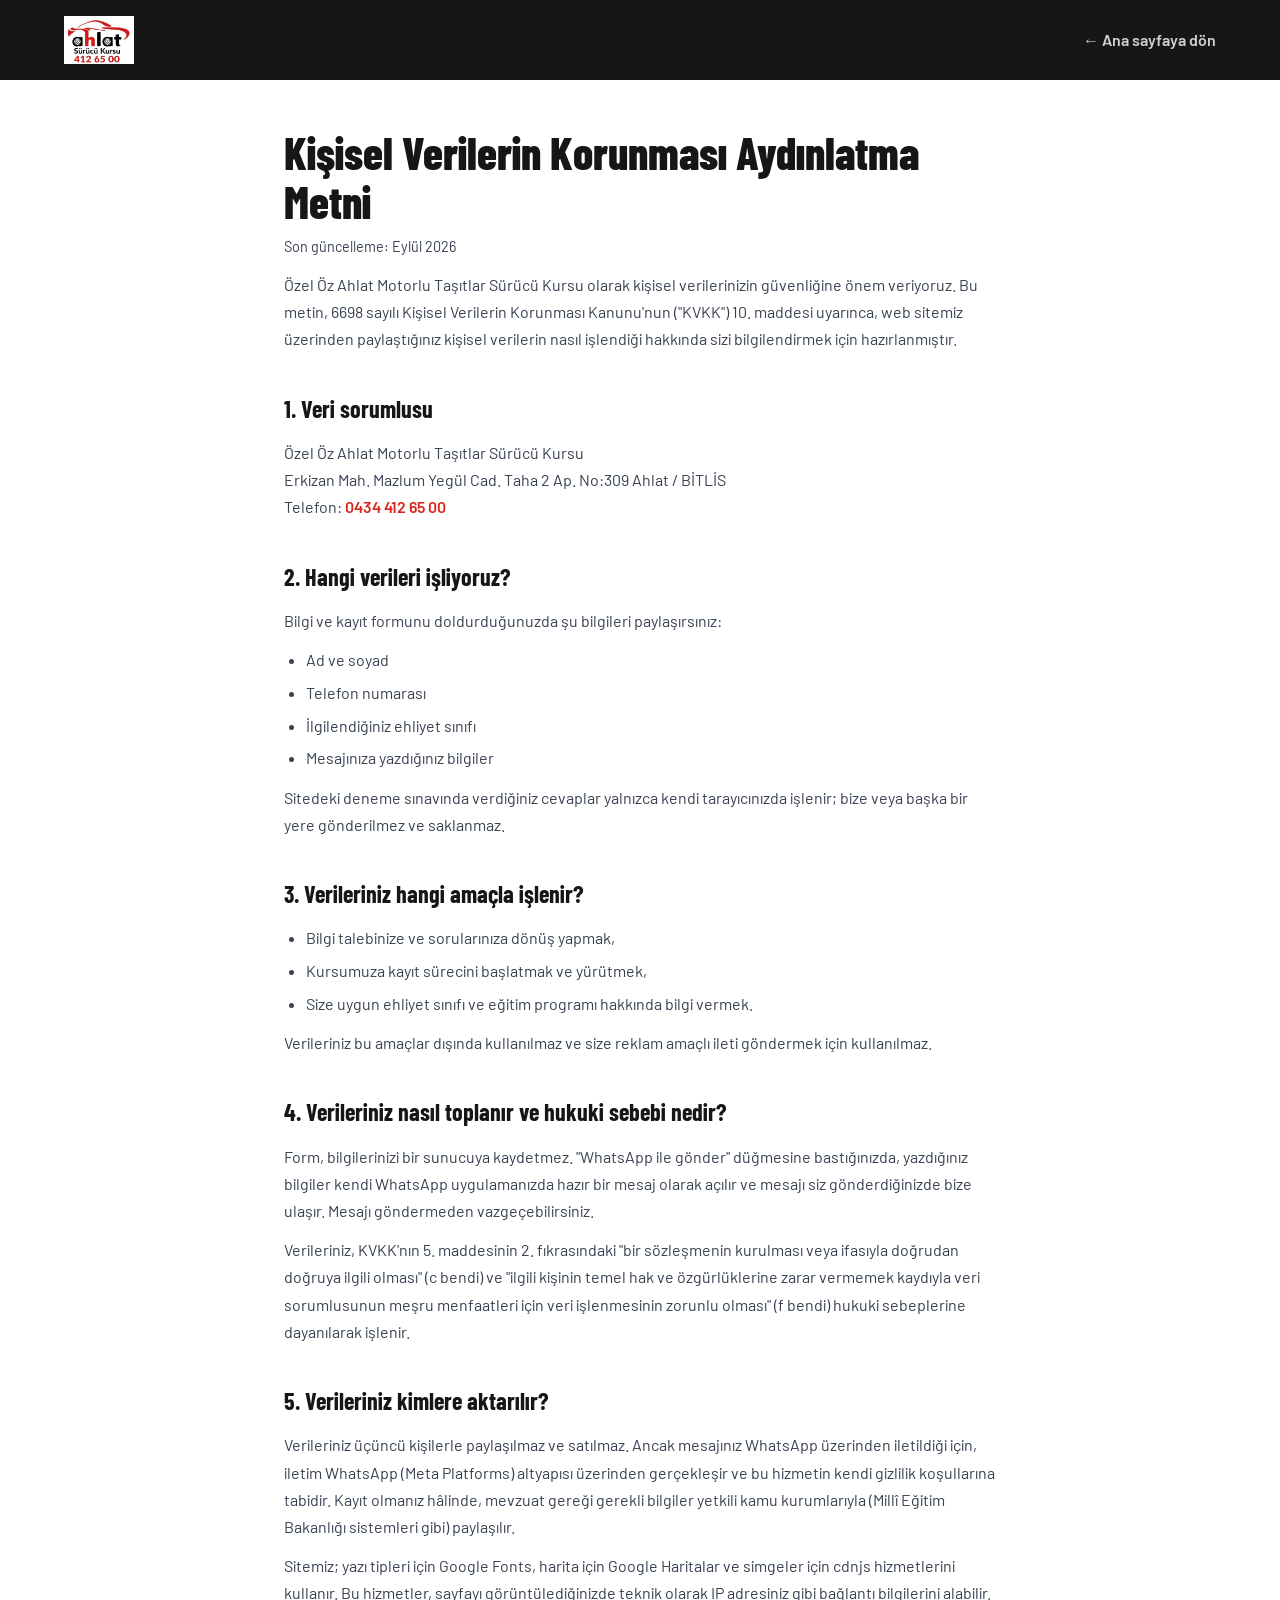
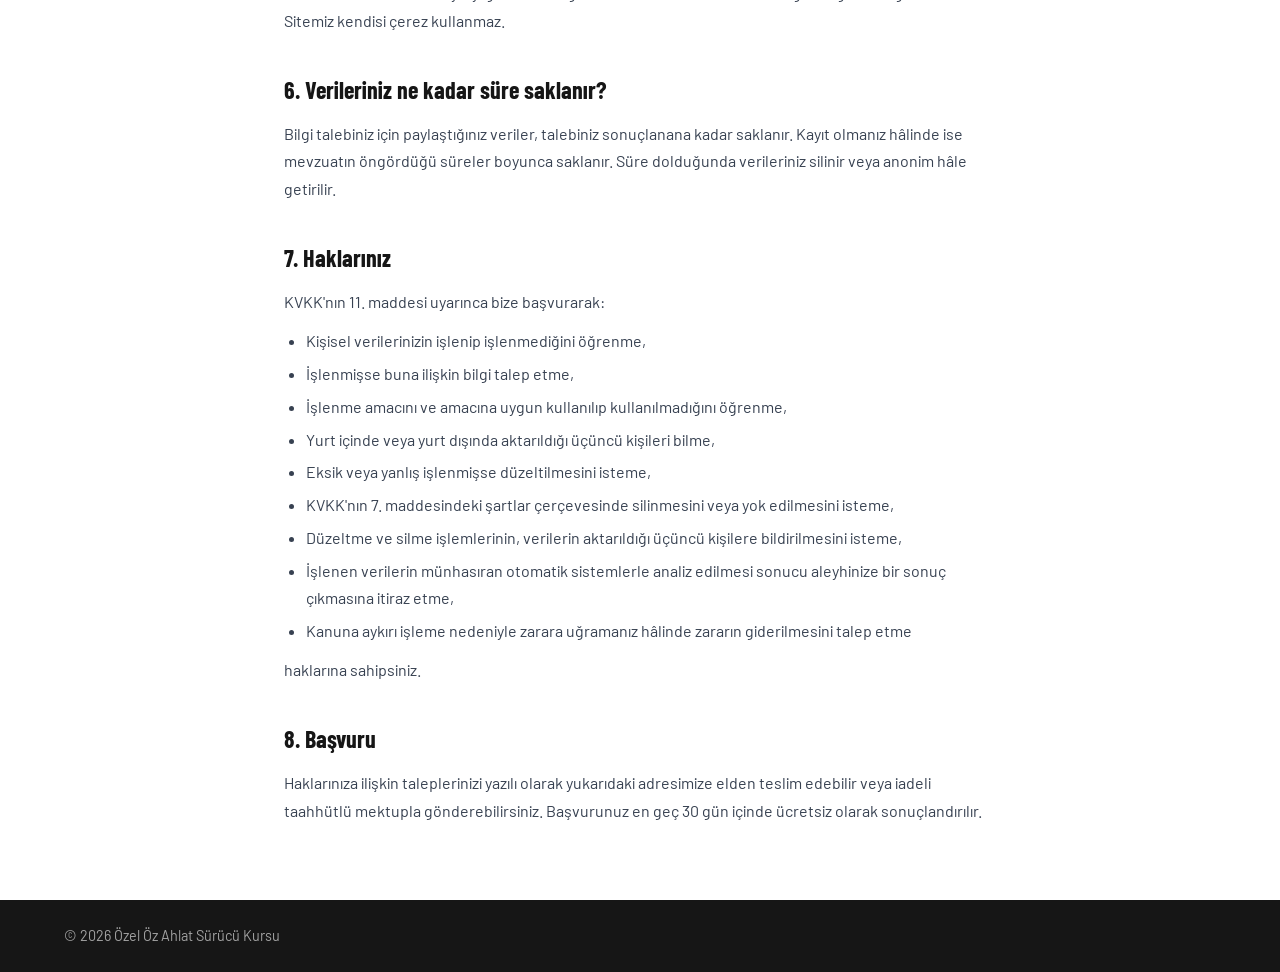
==== gizlilik.html @ 92b0c735 "Formu WhatsApp'a bağla, yorumları kaldır, KVKK metni ekle - İletişim formu artık doldurulan bilgiler" ====
<!DOCTYPE html>
<html lang="tr">
<head>
  <meta charset="UTF-8">
  <meta name="viewport" content="width=device-width, initial-scale=1.0">
  <meta name="robots" content="noindex">
  <title>KVKK Aydınlatma Metni | Özel Öz Ahlat Sürücü Kursu</title>
  <link rel="preconnect" href="https://fonts.googleapis.com">
  <link rel="preconnect" href="https://fonts.gstatic.com" crossorigin>
  <link href="https://fonts.googleapis.com/css2?family=Barlow+Condensed:wght@600;700;800&family=Barlow:wght@400;500;600;700&display=swap" rel="stylesheet">
  <link rel="stylesheet" href="css/style.css">
</head>
<body class="legal-page">

<header class="legal-header">
  <div class="container">
    <a href="index.html"><img src="images/logo.png" alt="Ahlat Sürücü Kursu" class="legal-logo"></a>
    <a href="index.html" class="legal-back">← Ana sayfaya dön</a>
  </div>
</header>

<main class="container legal">
  <h1>Kişisel Verilerin Korunması Aydınlatma Metni</h1>
  <p class="legal-updated">Son güncelleme: Eylül 2026</p>

  <p>
    Özel Öz Ahlat Motorlu Taşıtlar Sürücü Kursu olarak kişisel verilerinizin güvenliğine önem veriyoruz.
    Bu metin, 6698 sayılı Kişisel Verilerin Korunması Kanunu'nun ("KVKK") 10. maddesi uyarınca,
    web sitemiz üzerinden paylaştığınız kişisel verilerin nasıl işlendiği hakkında sizi bilgilendirmek için hazırlanmıştır.
  </p>

  <h2>1. Veri sorumlusu</h2>
  <p>
    Özel Öz Ahlat Motorlu Taşıtlar Sürücü Kursu<br>
    Erkizan Mah. Mazlum Yegül Cad. Taha 2 Ap. No:309 Ahlat / BİTLİS<br>
    Telefon: <a href="tel:+904344126500">0434 412 65 00</a>
  </p>

  <h2>2. Hangi verileri işliyoruz?</h2>
  <p>Bilgi ve kayıt formunu doldurduğunuzda şu bilgileri paylaşırsınız:</p>
  <ul>
    <li>Ad ve soyad</li>
    <li>Telefon numarası</li>
    <li>İlgilendiğiniz ehliyet sınıfı</li>
    <li>Mesajınıza yazdığınız bilgiler</li>
  </ul>
  <p>
    Sitedeki deneme sınavında verdiğiniz cevaplar yalnızca kendi tarayıcınızda işlenir; bize veya başka bir yere gönderilmez ve saklanmaz.
  </p>

  <h2>3. Verileriniz hangi amaçla işlenir?</h2>
  <ul>
    <li>Bilgi talebinize ve sorularınıza dönüş yapmak,</li>
    <li>Kursumuza kayıt sürecini başlatmak ve yürütmek,</li>
    <li>Size uygun ehliyet sınıfı ve eğitim programı hakkında bilgi vermek.</li>
  </ul>
  <p>Verileriniz bu amaçlar dışında kullanılmaz ve size reklam amaçlı ileti göndermek için kullanılmaz.</p>

  <h2>4. Verileriniz nasıl toplanır ve hukuki sebebi nedir?</h2>
  <p>
    Form, bilgilerinizi bir sunucuya kaydetmez. "WhatsApp ile gönder" düğmesine bastığınızda, yazdığınız bilgiler
    kendi WhatsApp uygulamanızda hazır bir mesaj olarak açılır ve mesajı siz gönderdiğinizde bize ulaşır.
    Mesajı göndermeden vazgeçebilirsiniz.
  </p>
  <p>
    Verileriniz, KVKK'nın 5. maddesinin 2. fıkrasındaki "bir sözleşmenin kurulması veya ifasıyla doğrudan doğruya ilgili olması"
    (c bendi) ve "ilgili kişinin temel hak ve özgürlüklerine zarar vermemek kaydıyla veri sorumlusunun meşru menfaatleri için
    veri işlenmesinin zorunlu olması" (f bendi) hukuki sebeplerine dayanılarak işlenir.
  </p>

  <h2>5. Verileriniz kimlere aktarılır?</h2>
  <p>
    Verileriniz üçüncü kişilerle paylaşılmaz ve satılmaz. Ancak mesajınız WhatsApp üzerinden iletildiği için,
    iletim WhatsApp (Meta Platforms) altyapısı üzerinden gerçekleşir ve bu hizmetin kendi gizlilik koşullarına tabidir.
    Kayıt olmanız hâlinde, mevzuat gereği gerekli bilgiler yetkili kamu kurumlarıyla (Millî Eğitim Bakanlığı sistemleri gibi) paylaşılır.
  </p>
  <p>
    Sitemiz; yazı tipleri için Google Fonts, harita için Google Haritalar ve simgeler için cdnjs hizmetlerini kullanır.
    Bu hizmetler, sayfayı görüntülediğinizde teknik olarak IP adresiniz gibi bağlantı bilgilerini alabilir.
    Sitemiz kendisi çerez kullanmaz.
  </p>

  <h2>6. Verileriniz ne kadar süre saklanır?</h2>
  <p>
    Bilgi talebiniz için paylaştığınız veriler, talebiniz sonuçlanana kadar saklanır. Kayıt olmanız hâlinde ise
    mevzuatın öngördüğü süreler boyunca saklanır. Süre dolduğunda verileriniz silinir veya anonim hâle getirilir.
  </p>

  <h2>7. Haklarınız</h2>
  <p>KVKK'nın 11. maddesi uyarınca bize başvurarak:</p>
  <ul>
    <li>Kişisel verilerinizin işlenip işlenmediğini öğrenme,</li>
    <li>İşlenmişse buna ilişkin bilgi talep etme,</li>
    <li>İşlenme amacını ve amacına uygun kullanılıp kullanılmadığını öğrenme,</li>
    <li>Yurt içinde veya yurt dışında aktarıldığı üçüncü kişileri bilme,</li>
    <li>Eksik veya yanlış işlenmişse düzeltilmesini isteme,</li>
    <li>KVKK'nın 7. maddesindeki şartlar çerçevesinde silinmesini veya yok edilmesini isteme,</li>
    <li>Düzeltme ve silme işlemlerinin, verilerin aktarıldığı üçüncü kişilere bildirilmesini isteme,</li>
    <li>İşlenen verilerin münhasıran otomatik sistemlerle analiz edilmesi sonucu aleyhinize bir sonuç çıkmasına itiraz etme,</li>
    <li>Kanuna aykırı işleme nedeniyle zarara uğramanız hâlinde zararın giderilmesini talep etme</li>
  </ul>
  <p>haklarına sahipsiniz.</p>

  <h2>8. Başvuru</h2>
  <p>
    Haklarınıza ilişkin taleplerinizi yazılı olarak yukarıdaki adresimize elden teslim edebilir veya iadeli taahhütlü
    mektupla gönderebilirsiniz. Başvurunuz en geç 30 gün içinde ücretsiz olarak sonuçlandırılır.
  </p>
</main>

<footer class="legal-footer">
  <div class="container">© <span id="year">2026</span> Özel Öz Ahlat Sürücü Kursu</div>
</footer>
<script>document.getElementById('year').textContent = new Date().getFullYear();</script>
</body>
</html>
---- css/style.css ----
/* =============================================
   ÖZEL ÖZ AHLAT SÜRÜCÜ KURSU – Ana Stil
   ============================================= */

/* ---------- Değişkenler & Reset ---------- */
*, *::before, *::after { box-sizing: border-box; margin: 0; padding: 0; }

:root {
  --primary:       #1A1A1A;
  --primary-dark:  #000000;
  --primary-light: #3A3A3A;
  --secondary:     #D7261E;
  --secondary-dark:#B01D16;
  --secondary-light:#FF6B5E;
  --accent:        #C62828;
  --dark:          #161616;
  --gray:          #374151;
  --gray-mid:      #6B7280;
  --gray-light:    #D1D5DB;
  --bg:            #F8FAFC;
  --bg-alt:        #F3F1EE;
  --white:         #FFFFFF;
  --success:       #16A34A;
  --danger:        #DC2626;
  --warning:       #CA8A04;

  --shadow-sm: 0 1px 3px rgba(0,0,0,.12);
  --shadow:    0 4px 16px rgba(0,0,0,.10);
  --shadow-lg: 0 12px 40px rgba(0,0,0,.16);
  --radius:    8px;
  --radius-lg: 10px;
  --transition: 0.3s ease;
  --font-head: 'Barlow Condensed', sans-serif;
  --font-body: 'Barlow', sans-serif;
}

html { scroll-behavior: smooth; }

body {
  font-family: var(--font-body);
  color: var(--gray);
  background: var(--white);
  line-height: 1.7;
  overflow-x: hidden;
}

img { max-width: 100%; display: block; }
a  { text-decoration: none; color: inherit; }
button { cursor: pointer; border: none; background: none; font-family: inherit; }
ul { list-style: none; }

/* ---------- Yardımcılar ---------- */
.container { max-width: 1200px; margin: 0 auto; padding: 0 1.5rem; }
.section    { padding: 90px 0; }
.section-alt { background: var(--bg-alt); }

.section-header {
  display: grid; grid-template-columns: 1fr 1fr; gap: 1rem 3rem; align-items: end;
  padding-bottom: 1.25rem; margin-bottom: 3rem;
  border-bottom: 1px solid var(--gray-light);
}
.section-title {
  font-family: var(--font-head);
  font-size: clamp(2.1rem, 3.6vw, 3rem);
  font-weight: 800;
  color: var(--dark);
  line-height: 1.15;
}
.section-desc { color: var(--gray-mid); max-width: 460px; }
.process-section .section-header,
.exam-section .section-header { border-bottom-color: rgba(255,255,255,.12); }
.about-text .section-header { display: block; border: 0; padding: 0; }

.btn {
  display: inline-flex; align-items: center; gap: .5rem;
  padding: .85rem 2rem; border-radius: 6px;
  font-weight: 700; font-size: 1rem;
  transition: var(--transition);
}
.btn-primary {
  background: var(--primary); color: var(--white);
}
.btn-primary:hover { background: var(--primary-light); }

.btn-secondary {
  background: var(--secondary); color: var(--white);
}
.btn-secondary:hover { background: var(--secondary-dark); }

.btn-outline {
  background: transparent; color: var(--white);
  border: 2px solid rgba(255,255,255,.6);
}
.btn-outline:hover { background: rgba(255,255,255,.1); border-color: var(--white); }

.btn-danger { background: var(--danger); color: var(--white); }
.btn-danger:hover { background: #b91c1c; }
.btn-success { background: var(--success); color: var(--white); }
.btn-success:hover { background: #15803d; }

/* ============================================================
   NAVBAR
   ============================================================ */
.navbar {
  position: fixed; top: 0; left: 0; right: 0; z-index: 1000;
  padding: 1.1rem 0;
  transition: background .35s ease, box-shadow .35s ease, padding .35s ease;
}
.navbar.scrolled {
  background: var(--dark);
  box-shadow: 0 2px 20px rgba(0,0,0,.3);
  padding: .7rem 0;
}
.nav-inner {
  display: flex; align-items: center; justify-content: space-between; gap: 1.5rem;
}
.nav-logo { display: flex; align-items: center; gap: .75rem; }
.nav-logo-img {
  height: 52px;
  width: auto;
  display: block;
  filter: drop-shadow(0 2px 8px rgba(0,0,0,.4));
  transition: var(--transition);
}
.nav-logo:hover .nav-logo-img { transform: scale(1.04); }

.nav-menu {
  display: flex; align-items: center; gap: .25rem;
  flex: 1; justify-content: center;
}
.nav-link {
  color: rgba(255,255,255,.8); font-weight: 600; font-size: .9rem;
  padding: .5rem .85rem; border-radius: 8px;
  transition: var(--transition);
}
.nav-link:hover, .nav-link.active {
  color: var(--white);
  background: rgba(215,38,30,.15);
}
.nav-link.active { color: var(--secondary-light); }

.nav-actions { display: flex; align-items: center; gap: .75rem; }
.nav-phone {
  display: flex; align-items: center; gap: .5rem;
  background: var(--secondary); color: var(--white);
  padding: .55rem 1.2rem; border-radius: 6px;
  font-weight: 700; font-size: .9rem;
  transition: var(--transition);
}
.nav-phone:hover { background: var(--secondary-dark); }

/* Hamburger */
.hamburger {
  display: none; flex-direction: column; gap: 5px;
  width: 40px; height: 40px;
  align-items: center; justify-content: center;
  border-radius: 8px; background: rgba(255,255,255,.1);
  transition: var(--transition);
}
.hamburger span {
  display: block; width: 22px; height: 2px;
  background: var(--white); border-radius: 2px;
  transition: var(--transition);
}
.hamburger.open span:nth-child(1) { transform: rotate(45deg) translate(5px,5px); }
.hamburger.open span:nth-child(2) { opacity: 0; }
.hamburger.open span:nth-child(3) { transform: rotate(-45deg) translate(5px,-5px); }

/* ============================================================
   HERO
   ============================================================ */
.hero {
  position: relative; min-height: 100vh;
  display: flex; align-items: flex-end;
  padding: 8rem 0 5rem;
  background:
    linear-gradient(90deg, rgba(0,0,0,.82) 0%, rgba(0,0,0,.55) 45%, rgba(0,0,0,.1) 100%),
    url('../images/araba-sinav.png') center 40% / cover no-repeat;
  background-color: var(--dark);
}

.hero-content { position: relative; max-width: 620px; }

.hero-kicker {
  color: rgba(255,255,255,.75);
  font-size: .9rem; font-weight: 700;
  margin-bottom: 1rem;
  padding-left: .85rem;
  border-left: 3px solid var(--secondary);
}

.hero-title {
  font-family: var(--font-head);
  font-size: clamp(2.8rem, 6vw, 4.6rem);
  font-weight: 800; color: var(--white);
  line-height: 1.02; margin-bottom: 1.25rem;
}

.hero-desc {
  color: rgba(255,255,255,.8);
  font-size: 1.1rem; max-width: 500px;
  margin-bottom: 2rem;
}

.hero-actions { display: flex; flex-wrap: wrap; gap: 1rem; }
.hero-actions .btn-secondary { font-size: 1.1rem; }


/* ============================================================
   HAKKIMIZDA
   ============================================================ */
.about-grid {
  display: grid; grid-template-columns: 1fr 1fr; gap: 4rem; align-items: center;
}
.about-visual { position: relative; }
.about-img-wrap {
  border-radius: var(--radius-lg); overflow: hidden;
  aspect-ratio: 4/3;
}
.about-real-img {
  width: 100%; height: 100%;
  object-fit: cover;
  display: block;
  transition: transform .5s ease;
}

/* Görsel yüklenemediğinde fallback arka plan */
.about-img-fallback {
  background: linear-gradient(135deg, var(--primary) 0%, var(--primary-dark) 100%);
  display: flex; align-items: center; justify-content: center;
}
.about-img-fallback::after {
  content: '🏫';
  font-size: 6rem;
  opacity: .4;
}

/* Logo fallback stilleri */
.nav-logo-icon {
  width: 42px; height: 42px;
  background: var(--secondary); border-radius: 10px;
  display: flex; align-items: center; justify-content: center;
  font-size: 1.3rem; flex-shrink: 0;
}
.nav-logo-text { display: flex; flex-direction: column; }
.nav-logo-name { font-family: var(--font-head); font-weight: 800; font-size: .95rem; color: var(--white); line-height: 1.1; }
.nav-logo-sub  { font-size: .7rem; color: var(--secondary); font-weight: 600; letter-spacing: 1px; }

.footer-logo-icon { width: 44px; height: 44px; background: var(--secondary); border-radius: 10px; display: flex; align-items: center; justify-content: center; font-size: 1.3rem; }
.footer-brand-name { font-family: var(--font-head); font-weight: 800; font-size: 1.1rem; color: var(--white); }
.footer-brand-sub  { font-size: .7rem; color: var(--secondary-light); }
.about-badge-float {
  position: absolute; bottom: 1.5rem; right: -1.5rem;
  background: var(--secondary);
  padding: 1rem 1.5rem; border-radius: var(--radius);
  box-shadow: var(--shadow-lg);
  text-align: center;
}
.about-badge-num  { font-family: var(--font-head); font-size: 2rem; font-weight: 900; color: var(--white); }
.about-badge-text { font-size: .8rem; font-weight: 700; color: var(--white); }

.about-text p { color: var(--gray-mid); margin-bottom: 1.25rem; }

.about-features { display: flex; flex-direction: column; gap: .75rem; margin: 1.5rem 0 2rem; }
.about-feature {
  display: flex; align-items: center; gap: .75rem;
  font-weight: 600; color: var(--dark);
}
.about-feature i { color: var(--secondary); font-size: 1.1rem; }

/* ============================================================
   EHLİYET SINIFLARI
   ============================================================ */
.class-table-wrap { overflow-x: auto; }
.class-table {
  width: 100%; border-collapse: collapse;
  background: var(--white);
  border: 1px solid var(--gray-light);
}
.class-table th {
  text-align: left; padding: .9rem 1.25rem;
  font-size: .8rem; font-weight: 700; letter-spacing: 1px; text-transform: uppercase;
  color: var(--gray-mid); border-bottom: 2px solid var(--dark);
}
.class-table td {
  padding: 1.1rem 1.25rem; border-bottom: 1px solid var(--gray-light);
  color: var(--dark); font-size: 1.05rem; vertical-align: middle;
}
.class-table tr:last-child td { border-bottom: 0; }
.class-table td:nth-child(3) { font-weight: 700; }
.class-table td:nth-child(4) { color: var(--gray-mid); }
.class-code {
  display: inline-block; min-width: 3.2rem; text-align: center;
  font-family: var(--font-head); font-weight: 800; font-size: 1.6rem; line-height: 1;
  color: var(--white); background: var(--dark);
  padding: .35rem .6rem; border-radius: 4px;
}

/* ============================================================
   SÜREÇ ADIMLARI
   ============================================================ */
.process-section { background: var(--dark); }
.process-section .section-title { color: var(--white); }
.process-section .section-desc  { color: rgba(255,255,255,.55); }

.process-list {
  list-style: none; counter-reset: step;
  display: grid; grid-template-columns: repeat(3, 1fr); gap: 2.5rem 3rem;
}
.process-list li { counter-increment: step; }
.process-list li::before {
  content: counter(step, decimal-leading-zero);
  display: block; margin-bottom: .5rem;
  font-family: var(--font-head); font-weight: 800; font-size: 2.6rem; line-height: 1;
  color: var(--secondary-light);
}
.process-list h3 { font-family: var(--font-head); font-weight: 700; font-size: 1.35rem; color: var(--white); margin-bottom: .3rem; }
.process-list p  { color: rgba(255,255,255,.6); font-size: .95rem; }

/* ============================================================
   NEDEN BİZ
   ============================================================ */
.reasons { display: grid; grid-template-columns: repeat(3, 1fr); gap: 0 3rem; }
.reason { padding: 1.5rem 0; border-top: 1px solid var(--gray-light); }
.reason h4 { font-family: var(--font-head); font-weight: 700; font-size: 1.35rem; color: var(--dark); margin-bottom: .35rem; }
.reason p  { color: var(--gray-mid); font-size: .95rem; }

/* ============================================================
   SINAV BÖLÜMÜ
   ============================================================ */
.exam-section { background: var(--dark); }
.exam-section .section-title { color: var(--white); }
.exam-section .section-desc  { color: rgba(255,255,255,.5); }

/* Sınav Ana Sayfası */
.exam-start {
  display: grid; grid-template-columns: 1.4fr auto auto; gap: 2.5rem; align-items: center;
  padding: 2rem 2.25rem; margin-bottom: 2rem;
  border: 1px solid rgba(255,255,255,.14); border-radius: var(--radius-lg);
}
.exam-start-title { font-family: var(--font-head); font-weight: 800; font-size: 1.8rem; color: var(--white); margin-bottom: .25rem; }
.exam-start-desc  { color: rgba(255,255,255,.6); font-size: .95rem; max-width: 420px; }
.exam-facts { display: flex; gap: 2rem; }
.exam-facts dt { font-size: .75rem; font-weight: 700; letter-spacing: 1px; text-transform: uppercase; color: rgba(255,255,255,.5); }
.exam-facts dd { font-family: var(--font-head); font-weight: 800; font-size: 1.9rem; color: var(--white); line-height: 1.1; }

/* Ehlio uygulama kutusu */
.app-promo {
  display: grid; grid-template-columns: 1fr 240px; gap: 3rem; align-items: center;
  padding: 2.5rem 2.25rem 0; overflow: hidden;
  background: #0f1e46; border-radius: var(--radius-lg);
}
.app-promo-text { padding-bottom: 2.5rem; }
.app-promo-brand { display: flex; align-items: center; gap: .75rem; margin-bottom: 1rem; }
.app-promo-brand img { width: 48px; height: 48px; border-radius: 12px; }
.app-promo-brand span { font-family: var(--font-head); font-weight: 800; font-size: 1.5rem; color: var(--white); }
.app-promo-title { font-family: var(--font-head); font-weight: 800; font-size: clamp(1.7rem, 3vw, 2.3rem); color: var(--white); line-height: 1.1; margin-bottom: 1rem; }
.app-promo-list { display: grid; gap: .4rem; margin-bottom: 1rem; }
.app-promo-list li { color: rgba(255,255,255,.8); padding-left: 1.2rem; position: relative; }
.app-promo-list li::before { content: ''; position: absolute; left: 0; top: .7em; width: 6px; height: 6px; background: var(--secondary-light); border-radius: 50%; }
.app-promo-note { color: rgba(255,255,255,.55); font-size: .9rem; margin-bottom: 1.5rem; }
.app-promo-shot { width: 100%; height: auto; align-self: end; border-radius: 12px 12px 0 0; }

/* Quiz Arayüzü */
#exam-quiz { display: none; }

.quiz-header {
  display: flex; justify-content: space-between; align-items: center;
  background: rgba(255,255,255,.05); border-radius: var(--radius-lg);
  padding: 1rem 1.5rem; margin-bottom: 1.5rem; flex-wrap: wrap; gap: 1rem;
}
.quiz-meta { display: flex; align-items: center; gap: 1rem; flex-wrap: wrap; }
#exam-category-tag {
  background: rgba(215,38,30,.2); color: var(--secondary-light);
  font-size: .8rem; font-weight: 700; padding: .3rem .75rem; border-radius: 50px;
}
#exam-question-num { color: rgba(255,255,255,.7); font-size: .9rem; font-weight: 600; }

#timer-row { display: flex; align-items: center; gap: .5rem; }
.exam-timer {
  font-family: var(--font-head); font-size: 1.5rem; font-weight: 800;
  color: var(--white); background: rgba(255,255,255,.08);
  padding: .35rem 1rem; border-radius: 10px;
  min-width: 90px; text-align: center;
  transition: color .3s, background .3s;
}
.exam-timer.warning { color: var(--warning); background: rgba(202,138,4,.15); }
.exam-timer.danger  { color: var(--danger);  background: rgba(220,38,38,.2); animation: pulse 1s infinite; }
@keyframes pulse { 0%,100%{opacity:1} 50%{opacity:.6} }

.progress-wrap {
  height: 6px; background: rgba(255,255,255,.1);
  border-radius: 3px; overflow: hidden; margin-bottom: 2rem;
}
#exam-progress-bar {
  height: 100%; background: var(--secondary);
  border-radius: 3px; transition: width .4s ease;
}

.quiz-body {
  background: rgba(255,255,255,.04);
  border: 1px solid rgba(255,255,255,.08);
  border-radius: var(--radius-lg);
  padding: 2.5rem; margin-bottom: 1.5rem;
}
.exam-question-img {
  display: block; max-width: 220px; max-height: 260px; width: auto; height: auto;
  margin: 0 0 1.5rem; padding: .75rem; background: var(--white); border-radius: var(--radius);
}
.exam-question-img.is-scene {
  max-width: 640px; max-height: none; width: 100%; padding: 0; background: none;
}
.exam-question-video {
  display: block; width: 100%; max-width: 640px; aspect-ratio: 16 / 9;
  margin: 0 0 1.5rem; background: #000; border-radius: var(--radius);
}
#exam-question-text {
  font-family: var(--font-body); font-size: 1.25rem; font-weight: 600;
  color: var(--white); line-height: 1.5; margin-bottom: 2rem;
}
#exam-options { display: flex; flex-direction: column; gap: .75rem; }

.exam-option {
  display: flex; align-items: center; gap: 1rem;
  background: rgba(255,255,255,.05);
  border: 1.5px solid rgba(255,255,255,.1);
  color: rgba(255,255,255,.85); width: 100%;
  padding: .9rem 1.25rem; border-radius: var(--radius);
  font-size: 1rem; text-align: left;
  transition: var(--transition);
}
.exam-option:hover:not(:disabled) { background: rgba(255,255,255,.1); border-color: rgba(255,255,255,.35); color: var(--white); }
.exam-option.selected { background: rgba(215,38,30,.22); border-color: var(--secondary-light); color: var(--white); }
.exam-option.correct  { background: rgba(22,163,74,.25); border-color: #16a34a; color: #4ade80; }
.exam-option.wrong    { background: rgba(220,38,38,.25);  border-color: #dc2626; color: #f87171; }

.opt-letter {
  width: 32px; height: 32px; flex-shrink: 0;
  background: rgba(255,255,255,.08); border-radius: 8px;
  display: flex; align-items: center; justify-content: center;
  font-family: var(--font-head); font-weight: 800; font-size: .9rem;
}
.exam-option.correct .opt-letter { background: #16a34a; color: #fff; }
.exam-option.wrong   .opt-letter { background: #dc2626; color: #fff; }
.exam-option.selected .opt-letter { background: var(--secondary); color: #fff; }

#exam-explanation {
  display: none;
  background: rgba(215,38,30,.1); border: 1px solid rgba(215,38,30,.3);
  color: rgba(255,255,255,.8); border-radius: var(--radius);
  padding: 1rem 1.25rem; margin-top: 1.25rem; font-size: .92rem;
}

.quiz-footer {
  display: flex; justify-content: space-between; align-items: center; gap: 1rem;
}
#btn-prev, #btn-next {
  padding: .75rem 1.75rem; border-radius: 6px;
  font-weight: 700; font-size: .95rem;
  transition: var(--transition);
}
#btn-prev { background: rgba(255,255,255,.1); color: var(--white); }
#btn-prev:hover:not(:disabled) { background: rgba(255,255,255,.2); }
#btn-prev:disabled { opacity: .4; cursor: not-allowed; }
#btn-next { background: var(--secondary); color: var(--white); }
#btn-next:hover { background: var(--secondary-dark); }
#btn-next.finish-btn { background: var(--success); color: var(--white); }
#btn-cancel-exam {
  color: rgba(255,255,255,.4); font-size: .85rem;
  transition: var(--transition);
}
#btn-cancel-exam:hover { color: var(--danger); }

/* Sonuç Sayfası */
#exam-results { display: none; }

.results-card {
  background: rgba(255,255,255,.04);
  border: 1px solid rgba(255,255,255,.08);
  border-radius: var(--radius-lg); padding: 3rem 2rem;
  text-align: center; max-width: 700px; margin: 0 auto;
}
.score-circle-wrap { display: flex; justify-content: center; margin-bottom: 2rem; }
#score-circle {
  --pct: 0; --color: #22c55e;
  width: 160px; height: 160px;
  border-radius: 50%;
  background: radial-gradient(closest-side, #202020 82%, transparent 83%), conic-gradient(var(--color) calc(var(--pct) * 1%), rgba(255,255,255,.1) 0%);
  display: flex; flex-direction: column; align-items: center; justify-content: center;
  box-shadow: 0 0 0 8px rgba(255,255,255,.04);
}
#result-score { font-family: var(--font-head); font-size: 2.2rem; font-weight: 900; color: var(--white); }
#result-pct   { font-family: var(--font-head); font-size: 1rem; font-weight: 700; color: rgba(255,255,255,.5); }

.result-badge {
  display: inline-block; padding: .5rem 2rem; border-radius: 50px;
  font-family: var(--font-head); font-weight: 800; font-size: 1rem;
  margin-bottom: 1.5rem;
}
.result-badge.pass { background: rgba(22,163,74,.2); color: #4ade80; border: 1px solid #16a34a; }
.result-badge.fail { background: rgba(220,38,38,.2);  color: #f87171; border: 1px solid #dc2626; }

.result-meta {
  display: flex; justify-content: center; gap: 2rem; flex-wrap: wrap;
  margin-bottom: 2rem; color: rgba(255,255,255,.5); font-size: .9rem;
}
.result-meta span { display: flex; align-items: center; gap: .4rem; }

.result-categories-title {
  font-family: var(--font-head); font-weight: 700; color: rgba(255,255,255,.7);
  margin-bottom: 1rem; text-align: left;
}
.result-cat-item {
  display: grid; grid-template-columns: 1fr 2fr auto;
  align-items: center; gap: .75rem; margin-bottom: .75rem;
}
.result-cat-name  { color: rgba(255,255,255,.7); font-size: .88rem; text-align: left; }
.result-cat-bar-wrap { height: 8px; background: rgba(255,255,255,.1); border-radius: 4px; overflow: hidden; }
.result-cat-bar   { height: 100%; border-radius: 4px; transition: width .8s ease; }
.result-cat-score { color: rgba(255,255,255,.5); font-size: .8rem; white-space: nowrap; }

.results-app { color: rgba(255,255,255,.65); font-size: .95rem; margin-top: 2rem; }
.results-app a { color: var(--secondary-light); font-weight: 700; text-decoration: underline; }
.results-actions { display: flex; justify-content: center; gap: 1rem; flex-wrap: wrap; margin-top: 2rem; }
#btn-retry     { background: var(--secondary); color: var(--white); padding: .85rem 2rem; border-radius: 6px; font-weight: 700; transition: var(--transition); }
#btn-retry:hover { background: var(--secondary-dark); }
#btn-back-menu { background: rgba(255,255,255,.1); color: var(--white); padding: .85rem 2rem; border-radius: 6px; font-weight: 700; transition: var(--transition); }
#btn-back-menu:hover { background: rgba(255,255,255,.2); }

/* ============================================================
   GALERİ
   ============================================================ */
.gallery-grid {
  display: grid;
  grid-template-columns: repeat(3, 1fr);
  grid-template-rows: auto;
  gap: 1rem;
}
.gallery-item {
  border-radius: var(--radius);
  overflow: hidden;
  cursor: pointer;
  position: relative;
  aspect-ratio: 4/3;
  background: var(--dark);
  transition: transform .35s ease, box-shadow .35s ease;
}
.gallery-item:nth-child(1) { grid-column: span 2; aspect-ratio: 16/9; }
.gallery-item:nth-child(4) { grid-column: span 2; aspect-ratio: 16/9; }

.gallery-img {
  width: 100%; height: 100%;
  object-fit: cover; display: block;
  transition: transform .5s ease, filter .35s ease;
}
.gallery-item:hover .gallery-img { filter: brightness(1.08); }

.gallery-caption {
  position: absolute; bottom: 0; left: 0; right: 0;
  background: linear-gradient(transparent, rgba(0,0,0,.75));
  color: var(--white); padding: 2.5rem 1rem .85rem;
  font-weight: 600; font-size: .9rem; opacity: 0;
  transition: opacity .35s ease;
}
.gallery-item:hover .gallery-caption { opacity: 1; }

/* Lightbox */
#lightbox-overlay {
  display: none; position: fixed; inset: 0; z-index: 9999;
  background: rgba(0,0,0,.92);
  align-items: center; justify-content: center;
  flex-direction: column; gap: 1rem;
}
#lightbox-overlay.active { display: flex; }
#lightbox-close {
  position: absolute; top: 1.5rem; right: 1.5rem;
  width: 44px; height: 44px;
  background: rgba(255,255,255,.1); border-radius: 50%;
  display: flex; align-items: center; justify-content: center;
  color: var(--white); font-size: 1.3rem;
  transition: var(--transition);
}
#lightbox-close:hover { background: var(--danger); }
#lightbox-img { max-width: 90vw; max-height: 80vh; border-radius: var(--radius); }
#lightbox-caption { color: rgba(255,255,255,.7); font-size: .9rem; }

/* ============================================================
   SSS
   ============================================================ */
.faq-list { max-width: 800px; margin: 0 auto; display: flex; flex-direction: column; gap: .75rem; }
.faq-item {
  background: var(--white); border-radius: var(--radius);
  border: 1px solid var(--gray-light); overflow: hidden;
  transition: var(--transition);
}
.faq-item.open { border-color: var(--primary); }
.faq-question {
  display: flex; justify-content: space-between; align-items: center;
  padding: 1.25rem 1.5rem; width: 100%;
  font-weight: 700; color: var(--dark); text-align: left;
  gap: 1rem; transition: var(--transition);
}
.faq-question:hover { color: var(--primary); }
.faq-item.open .faq-question { color: var(--primary); }
.faq-icon { font-size: 1.2rem; color: var(--gray-mid); flex-shrink: 0; transition: var(--transition); }
.faq-item.open .faq-icon { transform: rotate(45deg); color: var(--primary); }
.faq-answer { max-height: 0; overflow: hidden; transition: max-height .4s ease; }
.faq-answer-inner { padding: 0 1.5rem 1.25rem; color: var(--gray-mid); line-height: 1.7; }

/* ============================================================
   İLETİŞİM
   ============================================================ */
.contact-grid { display: grid; grid-template-columns: 1fr 1fr; gap: 3rem; }

.contact-info { display: flex; flex-direction: column; gap: 2rem; }
.contact-card {
  display: flex; gap: 1.25rem; align-items: flex-start;
}
.contact-icon {
  width: 52px; height: 52px; flex-shrink: 0;
  background: rgba(26,26,26,.08);
  border-radius: 14px;
  display: flex; align-items: center; justify-content: center;
  font-size: 1.3rem; color: var(--primary);
}
.contact-label { font-size: .8rem; font-weight: 700; color: var(--gray-mid); text-transform: uppercase; letter-spacing: 1px; margin-bottom: .3rem; }
.contact-value { font-weight: 700; color: var(--dark); font-size: 1rem; }
.contact-value a { color: var(--primary); transition: var(--transition); }
.contact-value a:hover { color: var(--secondary); }

.social-links { display: flex; gap: .75rem; margin-top: .5rem; }
.social-link {
  width: 40px; height: 40px; border-radius: 10px;
  background: rgba(26,26,26,.08);
  display: flex; align-items: center; justify-content: center;
  color: var(--primary); font-size: 1.1rem;
  transition: var(--transition);
}
.social-link:hover { background: var(--primary); color: var(--white); }

.map-wrap {
  border-radius: var(--radius-lg); overflow: hidden;
  box-shadow: var(--shadow); margin-top: 1.5rem;
  border: 1px solid var(--gray-light);
}
.map-wrap iframe { display: block; }
.map-link {
  display: inline-flex; align-items: center; gap: .5rem;
  margin-top: .75rem; padding: .5rem 0;
  font-weight: 700; color: var(--secondary);
}
.map-link:hover { color: var(--secondary-dark); }

/* Form */
.contact-form-card {
  background: var(--white); border-radius: var(--radius-lg);
  padding: 2.5rem; box-shadow: var(--shadow); border: 1px solid var(--gray-light);
}
.form-title { font-family: var(--font-head); font-weight: 800; font-size: 1.4rem; color: var(--dark); margin-bottom: 1.75rem; }
.form-group { margin-bottom: 1.25rem; }
.form-label { display: block; font-weight: 600; color: var(--dark); margin-bottom: .5rem; font-size: .9rem; }
.form-input, .form-select, .form-textarea {
  width: 100%; padding: .85rem 1rem;
  border: 1.5px solid var(--gray-light); border-radius: var(--radius);
  font-family: inherit; font-size: 1rem; color: var(--dark);
  background: var(--bg);
  transition: border-color .3s;
}
.form-input:focus, .form-select:focus, .form-textarea:focus {
  outline: none; border-color: var(--primary);
  background: var(--white);
}
.form-textarea { resize: vertical; min-height: 110px; }
.form-row { display: grid; grid-template-columns: 1fr 1fr; gap: 1rem; }

.form-intro { color: var(--gray-mid); font-size: .95rem; margin: -1rem 0 1.5rem; }
#form-error {
  display: none;
  background: rgba(220,38,38,.08); border: 1px solid var(--danger);
  color: #b91c1c; border-radius: var(--radius);
  padding: .85rem 1.1rem; margin-bottom: 1rem; font-weight: 600;
}
.form-input.invalid { border-color: var(--danger); }
.form-kvkk { color: var(--gray-mid); font-size: .85rem; margin-top: 1rem; line-height: 1.6; }
.form-kvkk a { color: var(--dark); font-weight: 700; text-decoration: underline; }
@keyframes slideIn { from { opacity:0; transform:translateY(-10px); } to { opacity:1; transform:none; } }

/* ============================================================
   FOOTER
   ============================================================ */
.footer {
  background: var(--dark); color: rgba(255,255,255,.6);
  padding: 4rem 0 0;
}
.footer-grid {
  display: grid; grid-template-columns: 2fr 1fr 1fr 1fr; gap: 3rem;
  padding-bottom: 3rem;
}
.footer-logo-wrap { margin-bottom: 1rem; }
.footer-logo-img {
  height: 64px; width: auto;
  filter: drop-shadow(0 2px 8px rgba(0,0,0,.5));
}
.footer-about { font-size: .9rem; line-height: 1.8; margin-bottom: 1.5rem; }
.footer-social { display: flex; gap: .6rem; }
.footer-social a {
  width: 38px; height: 38px; border-radius: 10px;
  background: rgba(255,255,255,.06);
  display: flex; align-items: center; justify-content: center;
  color: rgba(255,255,255,.6); font-size: 1rem;
  transition: var(--transition);
}
.footer-social a:hover { background: var(--secondary); color: var(--white); }

.footer-col h4 {
  font-family: var(--font-head); font-weight: 700; color: var(--white);
  margin-bottom: 1.25rem; font-size: .95rem;
}
.footer-links { display: flex; flex-direction: column; gap: .6rem; }
.footer-links a {
  color: rgba(255,255,255,.55); font-size: .9rem;
  transition: var(--transition);
  display: flex; align-items: center; gap: .4rem;
}
.footer-links a:hover { color: var(--secondary-light); }
.footer-links a::before { content: '›'; }

.footer-contact-list { display: flex; flex-direction: column; gap: .75rem; }
.footer-contact-item {
  display: flex; gap: .6rem; font-size: .88rem; align-items: flex-start;
}
.footer-contact-item i { color: var(--secondary-light); margin-top: 2px; flex-shrink: 0; }

.footer-bottom {
  border-top: 1px solid rgba(255,255,255,.06);
  padding: 1.5rem 0;
  display: flex; justify-content: space-between; align-items: center;
  flex-wrap: wrap; gap: 1rem;
  font-size: .85rem;
}
.footer-bottom-links { display: flex; gap: 1.5rem; }
.footer-bottom-links a:hover { color: var(--secondary-light); }

/* ============================================================
   YARDIMCI ELEMENTLER
   ============================================================ */
/* WhatsApp butonu */
.whatsapp-float {
  position: fixed; bottom: 2rem; right: 1.5rem; z-index: 900;
  width: 56px; height: 56px; border-radius: 50%;
  background: #25D366;
  display: flex; align-items: center; justify-content: center;
  color: var(--white); font-size: 1.6rem;
  box-shadow: 0 4px 16px rgba(37,211,102,.4);
  transition: var(--transition);
}
.whatsapp-float:hover { transform: scale(1.1); box-shadow: 0 8px 24px rgba(37,211,102,.5); }
.whatsapp-tooltip {
  position: absolute; right: 70px; top: 50%; transform: translateY(-50%);
  background: var(--dark); color: var(--white);
  padding: .4rem .85rem; border-radius: 6px;
  font-size: .82rem; white-space: nowrap; font-weight: 600;
  opacity: 0; transition: var(--transition); pointer-events: none;
}
.whatsapp-float:hover .whatsapp-tooltip { opacity: 1; }

/* Yukarı git */
#back-to-top {
  position: fixed; bottom: 5.5rem; right: 1.5rem; z-index: 900;
  width: 44px; height: 44px; border-radius: 50%;
  background: var(--primary); color: var(--white);
  display: flex; align-items: center; justify-content: center;
  font-size: 1.1rem;
  box-shadow: var(--shadow);
  opacity: 0; visibility: hidden;
  transition: var(--transition);
}
#back-to-top.visible { opacity: 1; visibility: visible; }
#back-to-top:hover { background: var(--primary-light); }

/* ============================================================
   RESPONSIVE
   ============================================================ */
@media (max-width: 1024px) {
  .exam-start { grid-template-columns: 1fr; gap: 1.5rem; }
  .app-promo { grid-template-columns: 1fr 200px; gap: 2rem; }
  .process-list, .reasons { grid-template-columns: 1fr 1fr; }
  .about-grid { grid-template-columns: 1fr; }
  .about-badge-float { right: 1rem; }
  .contact-grid { grid-template-columns: 1fr; }
  .footer-grid  { grid-template-columns: 1fr 1fr; }
}

@media (max-width: 768px) {
  .app-promo { grid-template-columns: 1fr; padding: 2rem 1.5rem 0; }
  .app-promo-shot { max-width: 220px; margin: 0 auto; }
  .section-header { grid-template-columns: 1fr; }
  .hero {
    background:
      linear-gradient(0deg, rgba(0,0,0,.88) 0%, rgba(0,0,0,.55) 55%, rgba(0,0,0,.25) 100%),
      url('../images/araba-sinav.png') center 35% / cover no-repeat;
    padding: 7rem 0 3.5rem;
  }
  .section { padding: 60px 0; }
  .nav-menu    { display: none; flex-direction: column; gap: .5rem; }
  .nav-menu.open {
    display: flex;
    position: fixed; inset: 0; top: 0;
    background: var(--dark);
    padding: 5rem 2rem 2rem;
    z-index: 999;
    overflow-y: auto;
    animation: menuOpen .3s ease;
  }
  @keyframes menuOpen { from { transform: translateX(100%); } to { transform: none; } }
  .nav-menu.open { justify-content: flex-start; align-items: stretch; gap: 0; }
  .nav-menu.open .nav-link {
    display: block; padding: 1rem .25rem; border-radius: 0;
    font-family: var(--font-head); font-size: 1.9rem; font-weight: 700;
    border-bottom: 1px solid rgba(255,255,255,.1);
  }
  .nav-menu.open .nav-link.active, .nav-menu.open .nav-link:hover { background: none; }
  .nav-phone { width: 44px; height: 44px; justify-content: center; padding: 0; }
  .hamburger { width: 44px; height: 44px; }
  .footer-links { gap: 0; }
  .footer-links a { padding: .55rem 0; }
  .contact-value a { display: inline-block; padding: .5rem 0; }
  .footer-bottom-links a { display: inline-block; padding: .5rem 0; }
  .hamburger { display: flex; z-index: 1001; }
  .nav-phone .phone-text { display: none; }

  .gallery-grid { grid-template-columns: 1fr 1fr; }
  .gallery-item:nth-child(1),
  .gallery-item:nth-child(4) { grid-column: span 2; }
  .footer-grid { grid-template-columns: 1fr; }
  .form-row { grid-template-columns: 1fr; }
  .result-cat-item { grid-template-columns: 1fr; gap: .3rem; }
  .result-cat-bar-wrap { display: none; }
  .quiz-header { flex-direction: column; }
}

@media (max-width: 480px) {
  .process-list, .reasons { grid-template-columns: 1fr; }
  .class-table th:nth-child(4), .class-table td:nth-child(4) { display: none; }
  .class-table td { padding: .9rem .75rem; font-size: .95rem; }
  .hero-title { font-size: 2rem; }
  .gallery-grid { grid-template-columns: 1fr; }
  .gallery-item:nth-child(1),
  .gallery-item:nth-child(4) { grid-column: span 1; }
  .results-actions { flex-direction: column; }
}

/* ============================================================
   KVKK / YASAL SAYFA
   ============================================================ */
.legal-header { background: var(--dark); padding: 1rem 0; }
.legal-header .container { display: flex; align-items: center; justify-content: space-between; gap: 1rem; }
.legal-logo { height: 48px; width: auto; }
.legal-back { color: rgba(255,255,255,.8); font-weight: 600; padding: .6rem 0; }
.legal-back:hover { color: var(--white); }
.legal { max-width: 760px; padding-top: 3rem; padding-bottom: 4rem; }
.legal h1 { font-family: var(--font-head); font-weight: 800; font-size: clamp(2rem, 5vw, 2.8rem); line-height: 1.1; color: var(--dark); margin-bottom: .5rem; }
.legal-updated { color: var(--gray-mid); font-size: .9rem; margin-bottom: 2rem; }
.legal h2 { font-family: var(--font-head); font-weight: 700; font-size: 1.5rem; color: var(--dark); margin: 2.25rem 0 .6rem; }
.legal p, .legal li { color: var(--gray); margin-bottom: .75rem; }
.legal ul { list-style: disc; padding-left: 1.4rem; margin-bottom: .75rem; }
.legal li { margin-bottom: .35rem; }
.legal a { color: var(--secondary); font-weight: 600; }
.legal-footer { background: var(--dark); color: rgba(255,255,255,.6); padding: 1.5rem 0; font-size: .9rem; }
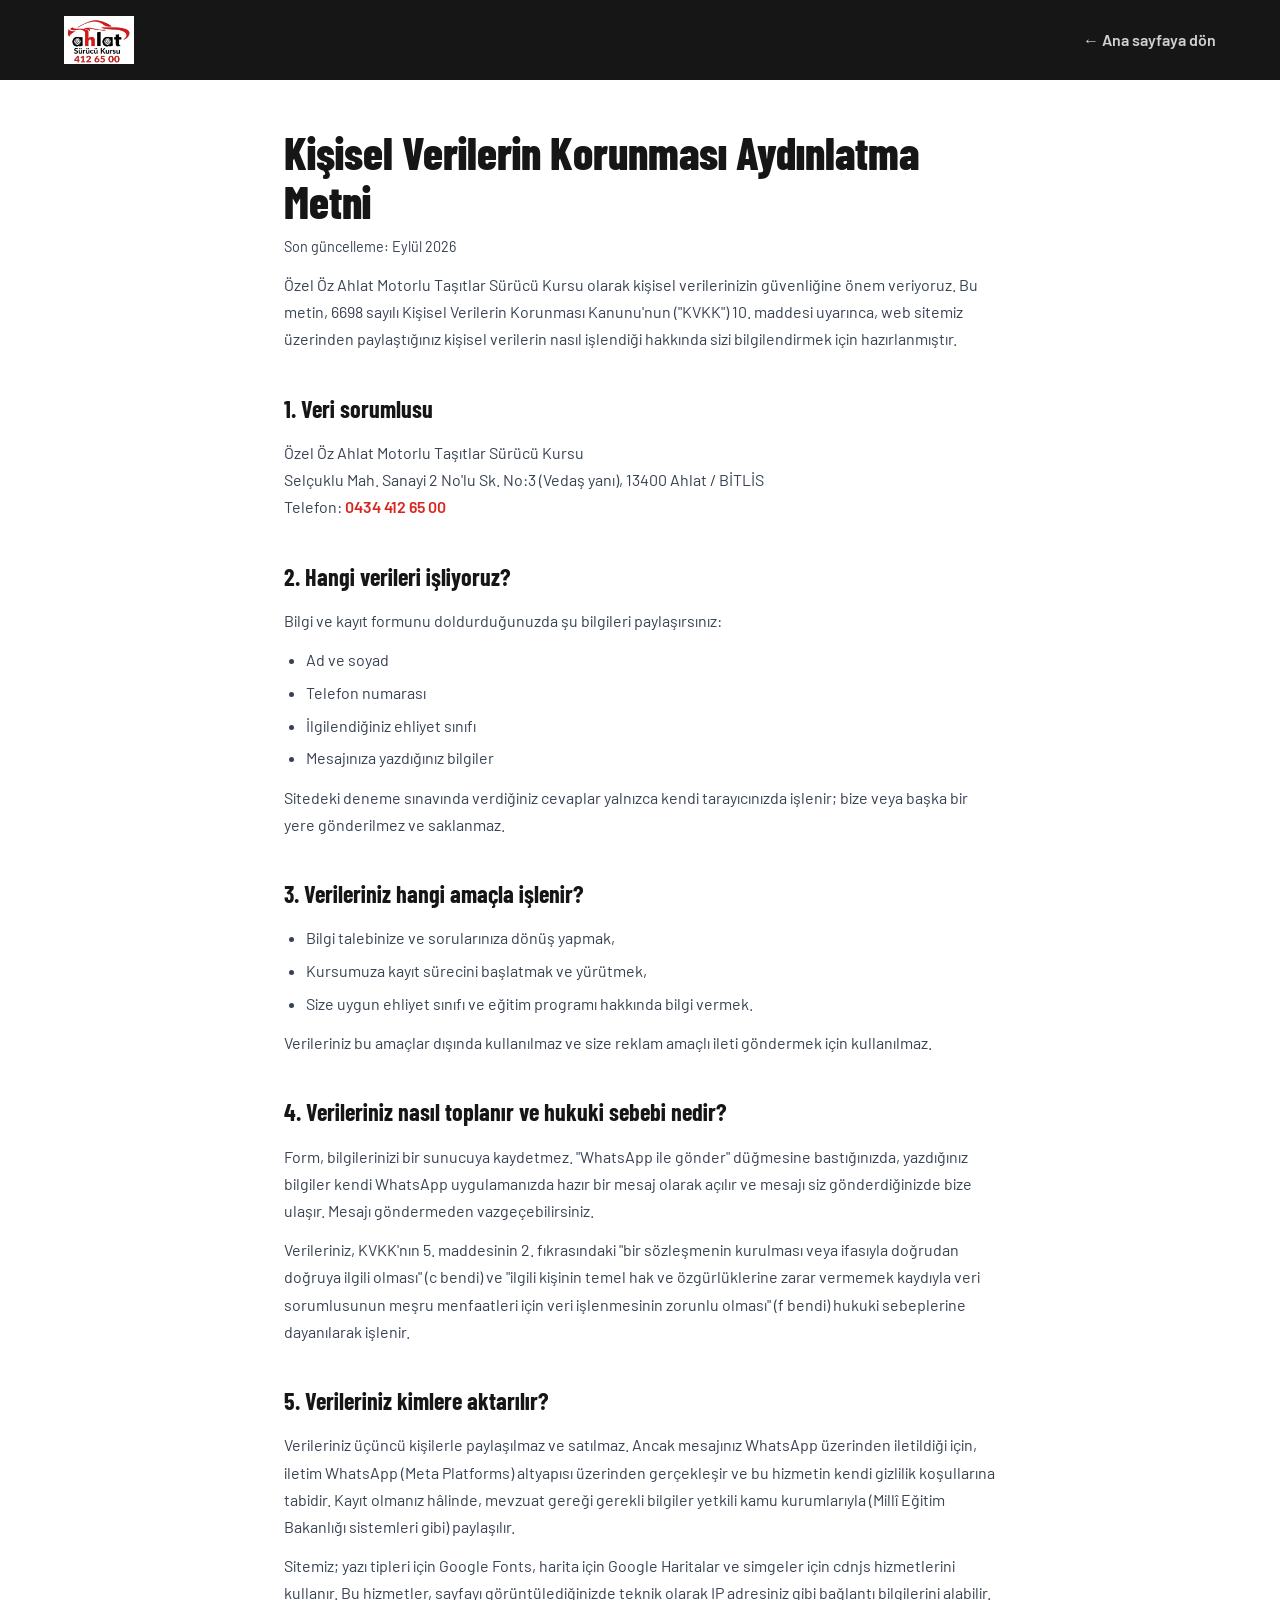
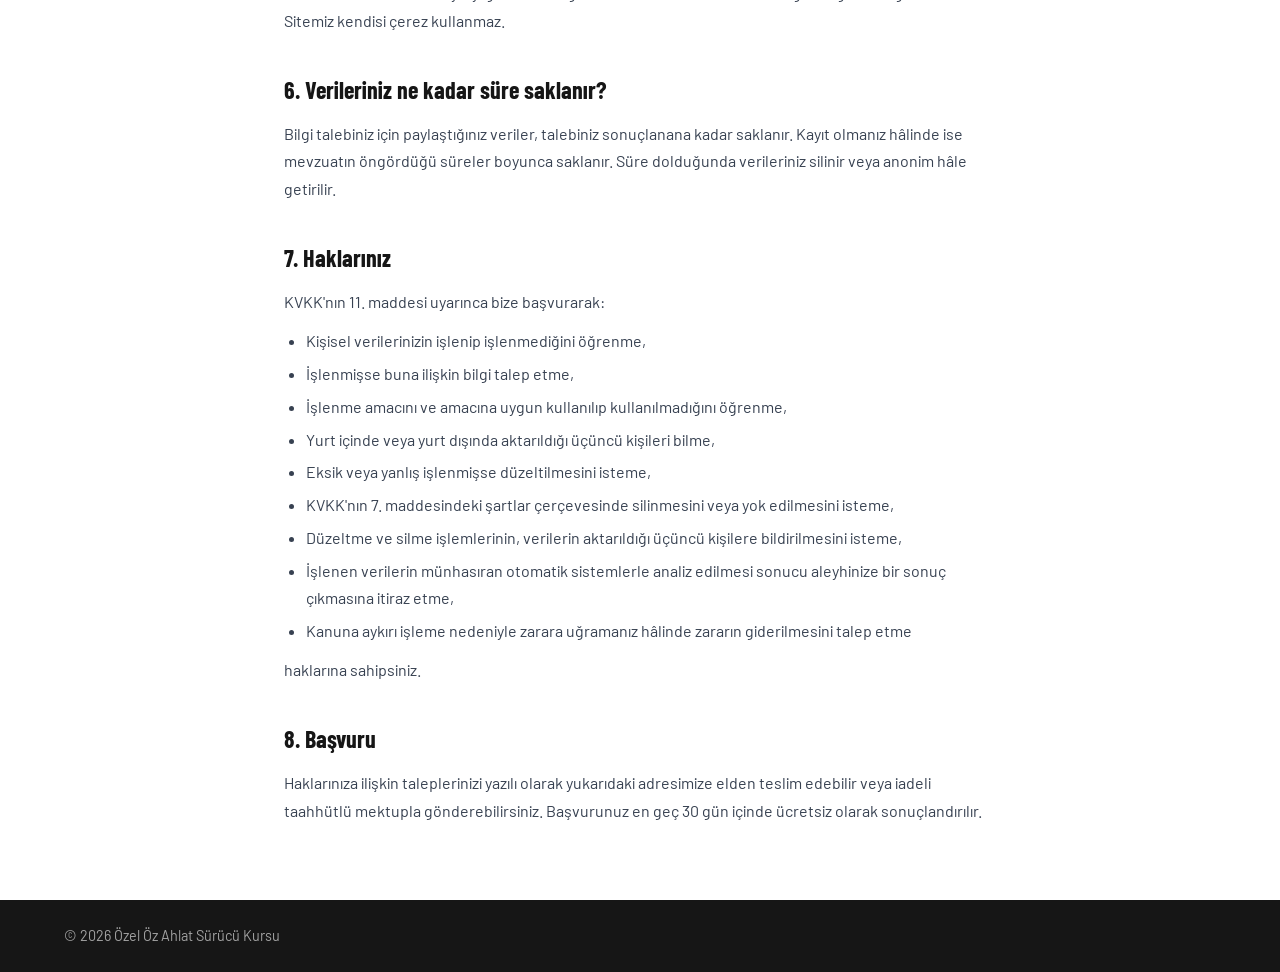
==== commit a93820e0: "Adresi resmi adresle düzelt, arama motoru dosyalarını ekle - Adres: Selçuklu Mah. Sanayi 2 No'lu Sk." ====
--- a/gizlilik.html
+++ b/gizlilik.html
@@ -4,6 +4,7 @@
   <meta charset="UTF-8">
   <meta name="viewport" content="width=device-width, initial-scale=1.0">
   <meta name="robots" content="noindex">
+  <link rel="canonical" href="https://ozahlatsurucukursu.com/gizlilik.html">
   <title>KVKK Aydınlatma Metni | Özel Öz Ahlat Sürücü Kursu</title>
   <link rel="preconnect" href="https://fonts.googleapis.com">
   <link rel="preconnect" href="https://fonts.gstatic.com" crossorigin>
@@ -32,7 +33,7 @@
   <h2>1. Veri sorumlusu</h2>
   <p>
     Özel Öz Ahlat Motorlu Taşıtlar Sürücü Kursu<br>
-    Erkizan Mah. Mazlum Yegül Cad. Taha 2 Ap. No:309 Ahlat / BİTLİS<br>
+    Selçuklu Mah. Sanayi 2 No'lu Sk. No:3 (Vedaş yanı), 13400 Ahlat / BİTLİS<br>
     Telefon: <a href="tel:+904344126500">0434 412 65 00</a>
   </p>
 
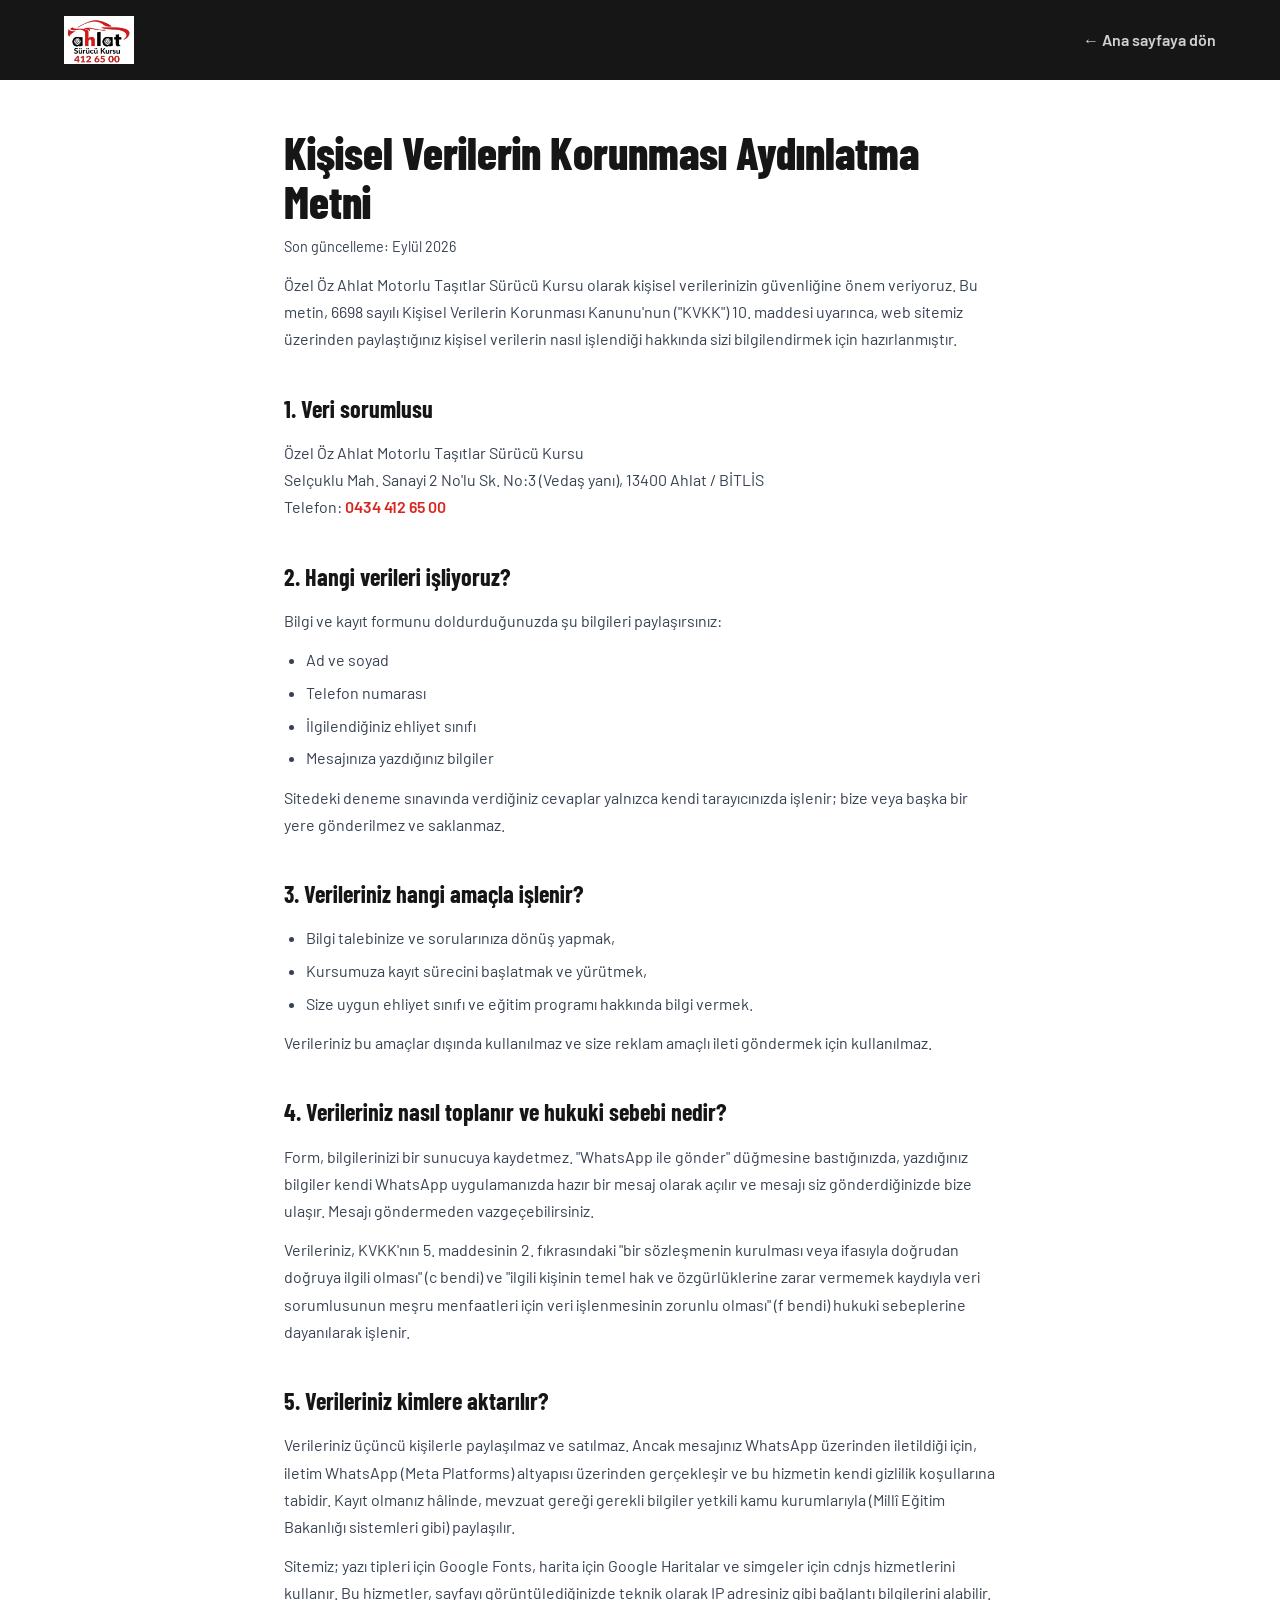
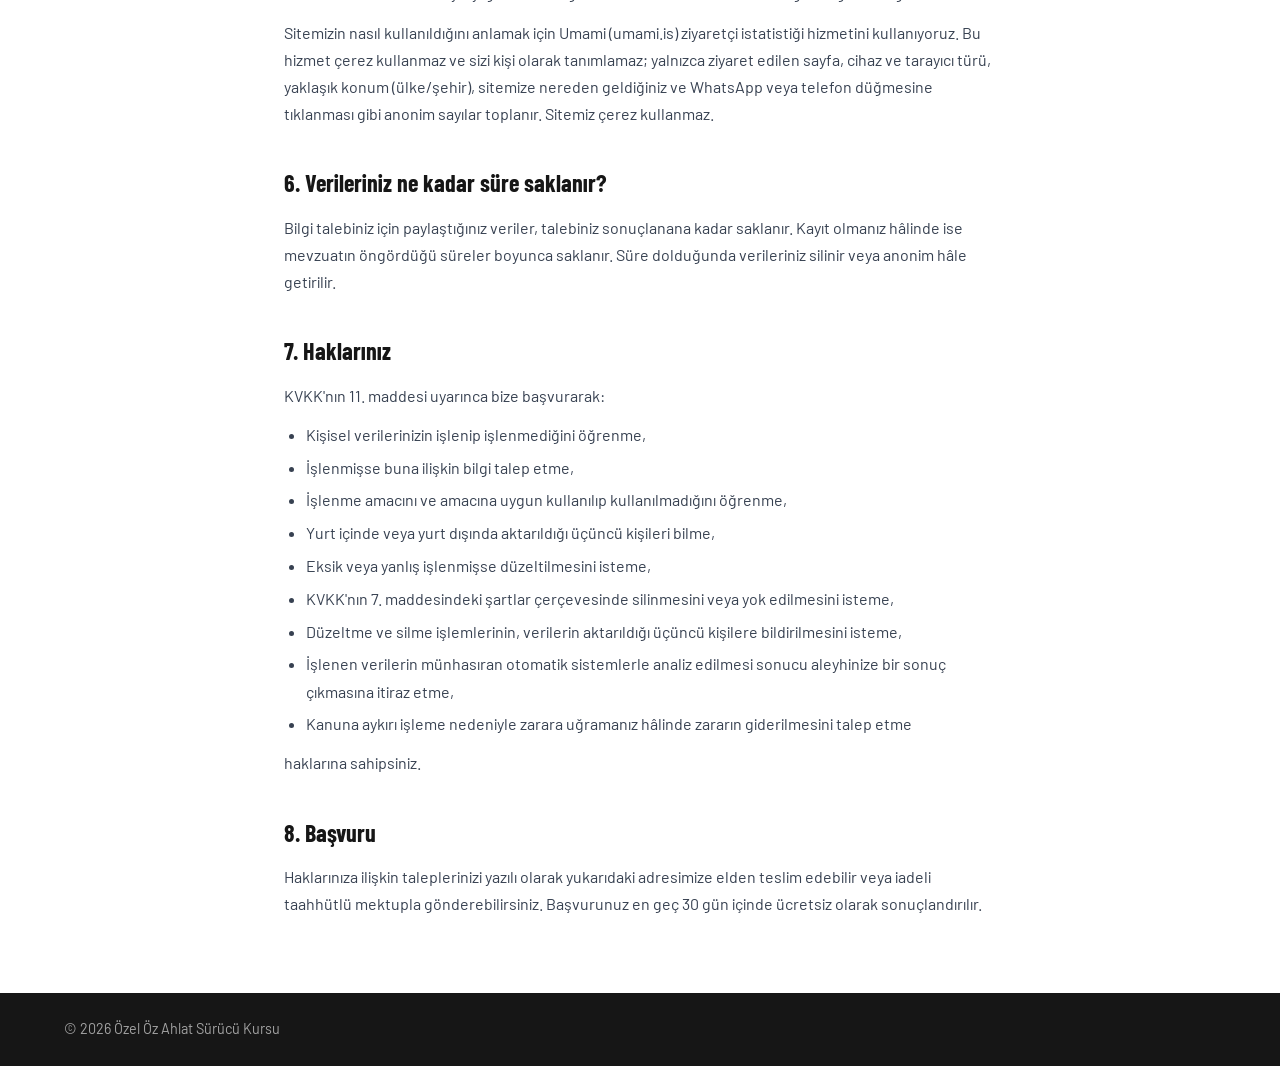
==== commit bc6427ee: "Çerezsiz ziyaretçi istatistiği (Umami) ekle - Umami betiği; yalnızca ozahlatsurucukursu.com üzerinde" ====
--- a/gizlilik.html
+++ b/gizlilik.html
@@ -10,6 +10,8 @@
   <link rel="preconnect" href="https://fonts.gstatic.com" crossorigin>
   <link href="https://fonts.googleapis.com/css2?family=Barlow+Condensed:wght@600;700;800&family=Barlow:wght@400;500;600;700&display=swap" rel="stylesheet">
   <link rel="stylesheet" href="css/style.css">
+  <!-- Umami: çerezsiz ziyaretçi istatistiği; yalnızca canlı alan adında sayar -->
+  <script defer src="https://cloud.umami.is/script.js" data-website-id="d7268919-b298-45bf-a15a-95220ce1ad86" data-domains="ozahlatsurucukursu.com"></script>
 </head>
 <body class="legal-page">
 
@@ -78,7 +80,12 @@
   <p>
     Sitemiz; yazı tipleri için Google Fonts, harita için Google Haritalar ve simgeler için cdnjs hizmetlerini kullanır.
     Bu hizmetler, sayfayı görüntülediğinizde teknik olarak IP adresiniz gibi bağlantı bilgilerini alabilir.
-    Sitemiz kendisi çerez kullanmaz.
+  </p>
+  <p>
+    Sitemizin nasıl kullanıldığını anlamak için Umami (umami.is) ziyaretçi istatistiği hizmetini kullanıyoruz.
+    Bu hizmet çerez kullanmaz ve sizi kişi olarak tanımlamaz; yalnızca ziyaret edilen sayfa, cihaz ve tarayıcı türü,
+    yaklaşık konum (ülke/şehir), sitemize nereden geldiğiniz ve WhatsApp veya telefon düğmesine tıklanması gibi
+    anonim sayılar toplanır. Sitemiz çerez kullanmaz.
   </p>
 
   <h2>6. Verileriniz ne kadar süre saklanır?</h2>
--- a/css/style.css
+++ b/css/style.css
@@ -585,6 +585,24 @@
 #lightbox-caption { color: rgba(255,255,255,.7); font-size: .9rem; }
 
 /* ============================================================
+   YORUMLAR
+   ============================================================ */
+.reviews-link { display: inline-block; margin-top: .4rem; padding: .3rem 0; font-weight: 700; color: var(--secondary); }
+.reviews-link:hover { color: var(--secondary-dark); }
+.reviews { display: grid; grid-template-columns: repeat(4, 1fr); gap: 1.25rem; }
+.review {
+  display: flex; flex-direction: column; margin: 0;
+  padding: 1.5rem; background: var(--white);
+  border: 1px solid var(--gray-light); border-top: 3px solid var(--secondary);
+  border-radius: var(--radius);
+}
+.review-stars { color: var(--secondary); letter-spacing: 2px; margin-bottom: .75rem; }
+.review blockquote { margin: 0 0 1.25rem; color: var(--dark); font-size: 1.02rem; line-height: 1.6; flex: 1; }
+.review figcaption { display: flex; flex-direction: column; font-size: .9rem; }
+.review figcaption strong { color: var(--dark); }
+.review figcaption span { color: var(--gray-mid); font-size: .82rem; }
+
+/* ============================================================
    SSS
    ============================================================ */
 .faq-list { max-width: 800px; margin: 0 auto; display: flex; flex-direction: column; gap: .75rem; }
@@ -782,6 +800,7 @@
    RESPONSIVE
    ============================================================ */
 @media (max-width: 1024px) {
+  .reviews { grid-template-columns: 1fr 1fr; }
   .exam-start { grid-template-columns: 1fr; gap: 1.5rem; }
   .app-promo { grid-template-columns: 1fr 200px; gap: 2rem; }
   .process-list, .reasons { grid-template-columns: 1fr 1fr; }
@@ -840,6 +859,7 @@
 }
 
 @media (max-width: 480px) {
+  .reviews { grid-template-columns: 1fr; }
   .process-list, .reasons { grid-template-columns: 1fr; }
   .class-table th:nth-child(4), .class-table td:nth-child(4) { display: none; }
   .class-table td { padding: .9rem .75rem; font-size: .95rem; }
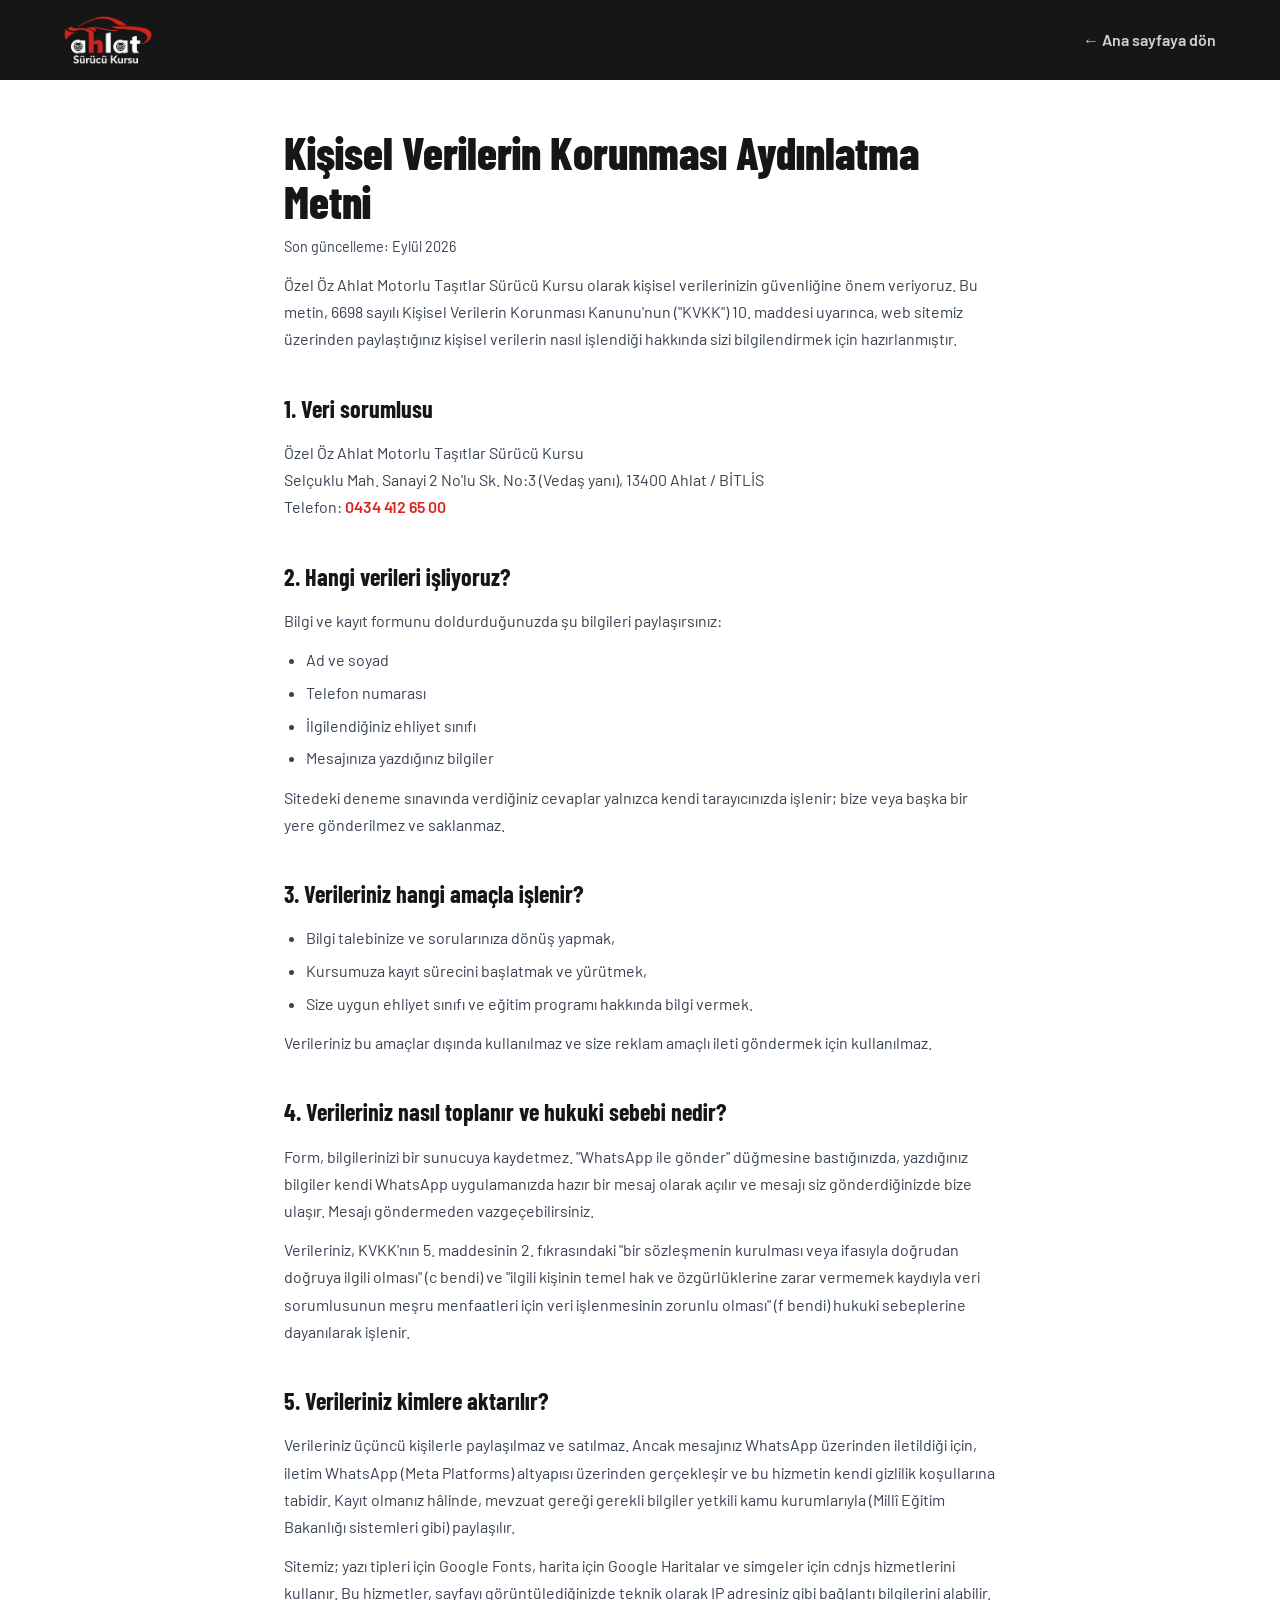
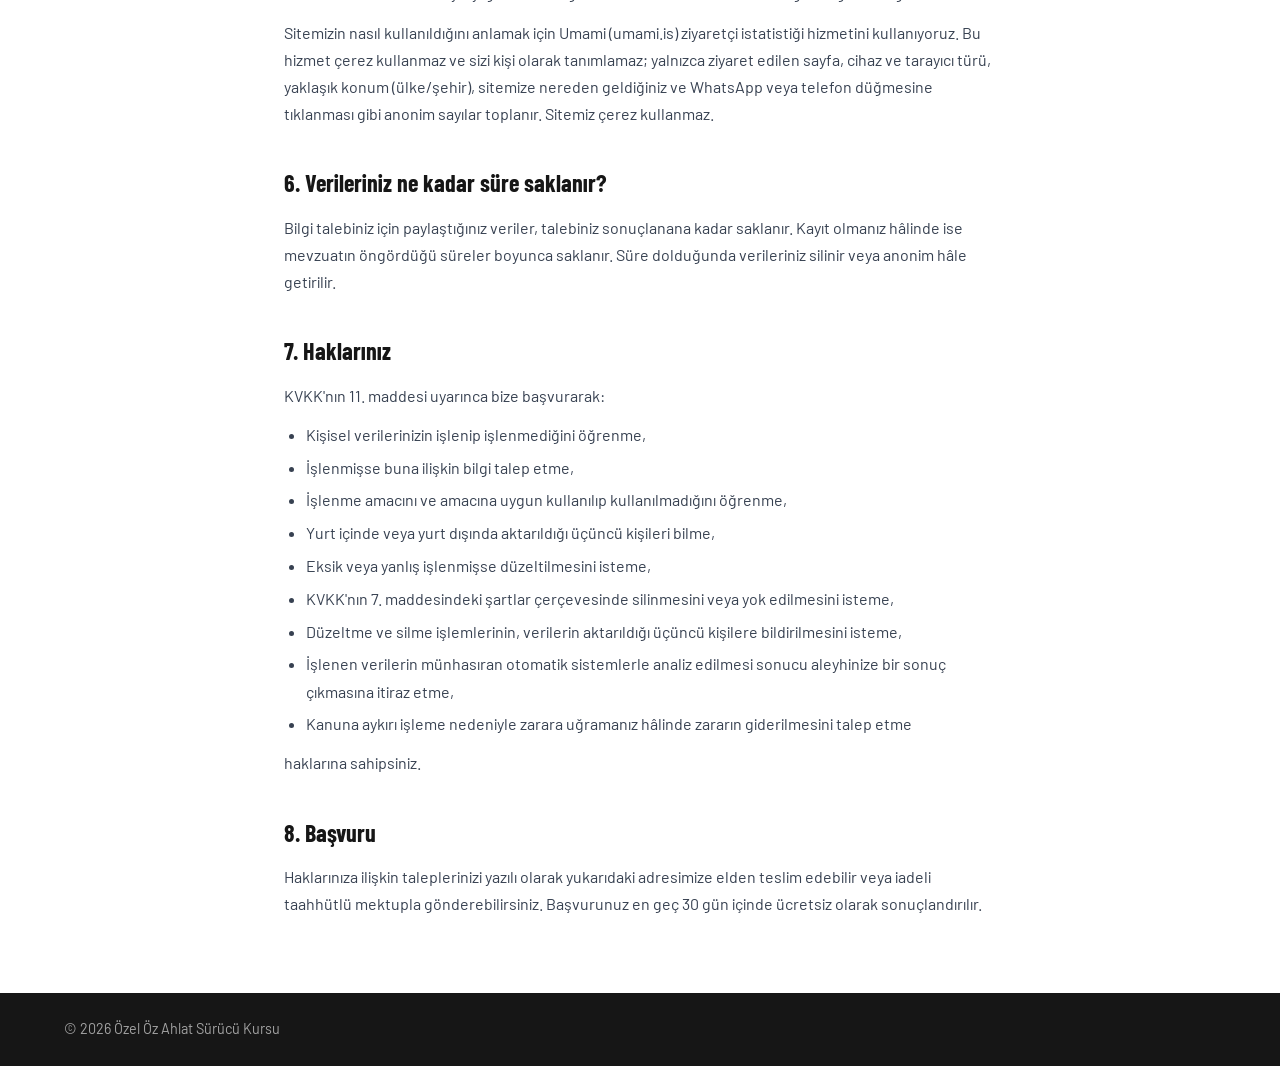
==== commit a69fdaef: "Koyu zemin için şeffaf logo Menü, footer ve KVKK sayfasında beyaz kutulu logo yerine şeffaf arka pla" ====
--- a/gizlilik.html
+++ b/gizlilik.html
@@ -17,7 +17,7 @@
 
 <header class="legal-header">
   <div class="container">
-    <a href="index.html"><img src="images/logo.png" alt="Ahlat Sürücü Kursu" class="legal-logo"></a>
+    <a href="index.html"><img src="images/logo-koyu.png" alt="Ahlat Sürücü Kursu" class="legal-logo" width="400" height="218"></a>
     <a href="index.html" class="legal-back">← Ana sayfaya dön</a>
   </div>
 </header>
--- a/css/style.css
+++ b/css/style.css
@@ -179,7 +179,7 @@
   background-color: var(--dark);
 }
 
-.hero-content { position: relative; max-width: 620px; }
+.hero-content { position: relative; max-width: 760px; }
 
 .hero-kicker {
   color: rgba(255,255,255,.75);
@@ -202,6 +202,7 @@
   margin-bottom: 2rem;
 }
 
+.hero-classes { color: var(--white); font-weight: 700; margin: -1rem 0 2rem; }
 .hero-actions { display: flex; flex-wrap: wrap; gap: 1rem; }
 .hero-actions .btn-secondary { font-size: 1.1rem; }
 
@@ -256,7 +257,7 @@
   box-shadow: var(--shadow-lg);
   text-align: center;
 }
-.about-badge-num  { font-family: var(--font-head); font-size: 2rem; font-weight: 900; color: var(--white); }
+.about-badge-num  { font-family: var(--font-head); font-size: 2.4rem; line-height: 1; font-weight: 900; color: var(--white); }
 .about-badge-text { font-size: .8rem; font-weight: 700; color: var(--white); }
 
 .about-text p { color: var(--gray-mid); margin-bottom: 1.25rem; }
@@ -271,24 +272,17 @@
 /* ============================================================
    EHLİYET SINIFLARI
    ============================================================ */
-.class-table-wrap { overflow-x: auto; }
-.class-table {
-  width: 100%; border-collapse: collapse;
-  background: var(--white);
-  border: 1px solid var(--gray-light);
-}
-.class-table th {
-  text-align: left; padding: .9rem 1.25rem;
-  font-size: .8rem; font-weight: 700; letter-spacing: 1px; text-transform: uppercase;
-  color: var(--gray-mid); border-bottom: 2px solid var(--dark);
-}
-.class-table td {
-  padding: 1.1rem 1.25rem; border-bottom: 1px solid var(--gray-light);
-  color: var(--dark); font-size: 1.05rem; vertical-align: middle;
-}
-.class-table tr:last-child td { border-bottom: 0; }
-.class-table td:nth-child(3) { font-weight: 700; }
-.class-table td:nth-child(4) { color: var(--gray-mid); }
+.class-cards { display: grid; grid-template-columns: repeat(4, 1fr); gap: 1.25rem; }
+.class-card {
+  display: flex; flex-direction: column;
+  background: var(--white); border: 1px solid var(--gray-light);
+  border-radius: var(--radius); padding: 1.5rem;
+}
+.class-card .class-code { align-self: flex-start; margin-bottom: 1rem; }
+.class-card-title { font-family: var(--font-head); font-weight: 800; font-size: 1.5rem; color: var(--dark); line-height: 1.1; }
+.class-card-sub { color: var(--secondary); font-weight: 700; margin-bottom: .6rem; }
+.class-card-desc { color: var(--gray-mid); font-size: .95rem; }
+.section-cta { margin-top: 2rem; }
 .class-code {
   display: inline-block; min-width: 3.2rem; text-align: center;
   font-family: var(--font-head); font-weight: 800; font-size: 1.6rem; line-height: 1;
@@ -320,6 +314,7 @@
 /* ============================================================
    NEDEN BİZ
    ============================================================ */
+.reasons-lead { font-size: 1.15rem; font-weight: 600; color: var(--dark); max-width: 760px; margin: -1.25rem 0 1.75rem; }
 .reasons { display: grid; grid-template-columns: repeat(3, 1fr); gap: 0 3rem; }
 .reason { padding: 1.5rem 0; border-top: 1px solid var(--gray-light); }
 .reason h4 { font-family: var(--font-head); font-weight: 700; font-size: 1.35rem; color: var(--dark); margin-bottom: .35rem; }
@@ -355,10 +350,12 @@
 .app-promo-brand img { width: 48px; height: 48px; border-radius: 12px; }
 .app-promo-brand span { font-family: var(--font-head); font-weight: 800; font-size: 1.5rem; color: var(--white); }
 .app-promo-title { font-family: var(--font-head); font-weight: 800; font-size: clamp(1.7rem, 3vw, 2.3rem); color: var(--white); line-height: 1.1; margin-bottom: 1rem; }
-.app-promo-list { display: grid; gap: .4rem; margin-bottom: 1rem; }
-.app-promo-list li { color: rgba(255,255,255,.8); padding-left: 1.2rem; position: relative; }
-.app-promo-list li::before { content: ''; position: absolute; left: 0; top: .7em; width: 6px; height: 6px; background: var(--secondary-light); border-radius: 50%; }
-.app-promo-note { color: rgba(255,255,255,.55); font-size: .9rem; margin-bottom: 1.5rem; }
+.app-promo-p { color: rgba(255,255,255,.78); margin-bottom: .75rem; }
+.app-promo-chips { display: flex; flex-wrap: wrap; gap: .5rem; margin: 1.25rem 0 1.5rem; }
+.app-promo-chips li {
+  font-size: .85rem; font-weight: 700; color: var(--white);
+  padding: .35rem .8rem; border: 1px solid rgba(255,255,255,.25); border-radius: 999px;
+}
 .app-promo-shot { width: 100%; height: auto; align-self: end; border-radius: 12px 12px 0 0; }
 
 /* Quiz Arayüzü */
@@ -582,6 +579,15 @@
 }
 #lightbox-close:hover { background: var(--danger); }
 #lightbox-img { max-width: 90vw; max-height: 80vh; border-radius: var(--radius); }
+.lightbox-nav {
+  position: absolute; top: 50%; transform: translateY(-50%);
+  width: 48px; height: 48px; border-radius: 50%;
+  background: rgba(255,255,255,.12); color: var(--white); font-size: 1.2rem;
+  display: flex; align-items: center; justify-content: center;
+}
+.lightbox-nav:hover { background: rgba(255,255,255,.25); }
+#lightbox-prev { left: 1rem; }
+#lightbox-next { right: 1rem; }
 #lightbox-caption { color: rgba(255,255,255,.7); font-size: .9rem; }
 
 /* ============================================================
@@ -603,6 +609,34 @@
 .review figcaption span { color: var(--gray-mid); font-size: .82rem; }
 
 /* ============================================================
+   KAYIT ÇAĞRISI + EVRAKLAR
+   ============================================================ */
+.cta-section { background: var(--secondary); color: var(--white); }
+.cta-grid { display: grid; grid-template-columns: 1.2fr 1fr; gap: 3rem; align-items: center; }
+.cta-text .section-title { color: var(--white); margin-bottom: 1rem; }
+.cta-text p { color: rgba(255,255,255,.9); margin-bottom: .9rem; max-width: 560px; }
+.cta-actions { display: flex; flex-wrap: wrap; gap: 1rem; margin-top: 1.5rem; }
+.btn-light { background: var(--white); color: var(--secondary-dark); }
+.btn-light:hover { background: #f3f3f3; }
+.cta-section .btn-outline { border-color: rgba(255,255,255,.85); }
+.docs-card { background: var(--white); color: var(--dark); border-radius: var(--radius-lg); padding: 2rem; }
+.docs-title { font-family: var(--font-head); font-weight: 800; font-size: 1.6rem; line-height: 1.1; margin-bottom: 1.25rem; }
+.docs-list { display: grid; gap: .25rem; margin-bottom: 1.25rem; }
+.docs-list li {
+  display: flex; align-items: center; gap: .9rem;
+  padding: .8rem 0; border-bottom: 1px solid var(--gray-light);
+  font-weight: 600; font-size: 1.05rem;
+}
+.docs-list li:last-child { border-bottom: 0; }
+.docs-list i {
+  width: 40px; height: 40px; flex-shrink: 0; border-radius: 8px;
+  display: flex; align-items: center; justify-content: center;
+  background: rgba(215,38,30,.1); color: var(--secondary);
+}
+.docs-note { color: var(--gray-mid); font-size: .88rem; line-height: 1.6; }
+.process-list p a { color: var(--secondary-light); text-decoration: underline; }
+
+/* ============================================================
    SSS
    ============================================================ */
 .faq-list { max-width: 800px; margin: 0 auto; display: flex; flex-direction: column; gap: .75rem; }
@@ -662,6 +696,7 @@
   border: 1px solid var(--gray-light);
 }
 .map-wrap iframe { display: block; }
+.contact-actions { display: flex; flex-wrap: wrap; gap: .75rem; margin-top: 1rem; }
 .map-link {
   display: inline-flex; align-items: center; gap: .5rem;
   margin-top: .75rem; padding: .5rem 0;
@@ -717,8 +752,9 @@
 .footer-logo-wrap { margin-bottom: 1rem; }
 .footer-logo-img {
   height: 64px; width: auto;
-  filter: drop-shadow(0 2px 8px rgba(0,0,0,.5));
-}
+}
+.footer-name { font-family: var(--font-head); font-weight: 700; font-size: 1.2rem; color: var(--white); margin-bottom: .4rem; }
+.footer-tagline { font-size: .85rem; font-weight: 700; color: rgba(255,255,255,.8); line-height: 1.7; margin-bottom: 1.25rem; }
 .footer-about { font-size: .9rem; line-height: 1.8; margin-bottom: 1.5rem; }
 .footer-social { display: flex; gap: .6rem; }
 .footer-social a {
@@ -800,6 +836,8 @@
    RESPONSIVE
    ============================================================ */
 @media (max-width: 1024px) {
+  .class-cards { grid-template-columns: 1fr 1fr; }
+  .cta-grid { grid-template-columns: 1fr; gap: 2rem; }
   .reviews { grid-template-columns: 1fr 1fr; }
   .exam-start { grid-template-columns: 1fr; gap: 1.5rem; }
   .app-promo { grid-template-columns: 1fr 200px; gap: 2rem; }
@@ -859,10 +897,10 @@
 }
 
 @media (max-width: 480px) {
+  .class-cards { grid-template-columns: 1fr; }
+  .docs-card { padding: 1.5rem; }
   .reviews { grid-template-columns: 1fr; }
   .process-list, .reasons { grid-template-columns: 1fr; }
-  .class-table th:nth-child(4), .class-table td:nth-child(4) { display: none; }
-  .class-table td { padding: .9rem .75rem; font-size: .95rem; }
   .hero-title { font-size: 2rem; }
   .gallery-grid { grid-template-columns: 1fr; }
   .gallery-item:nth-child(1),
